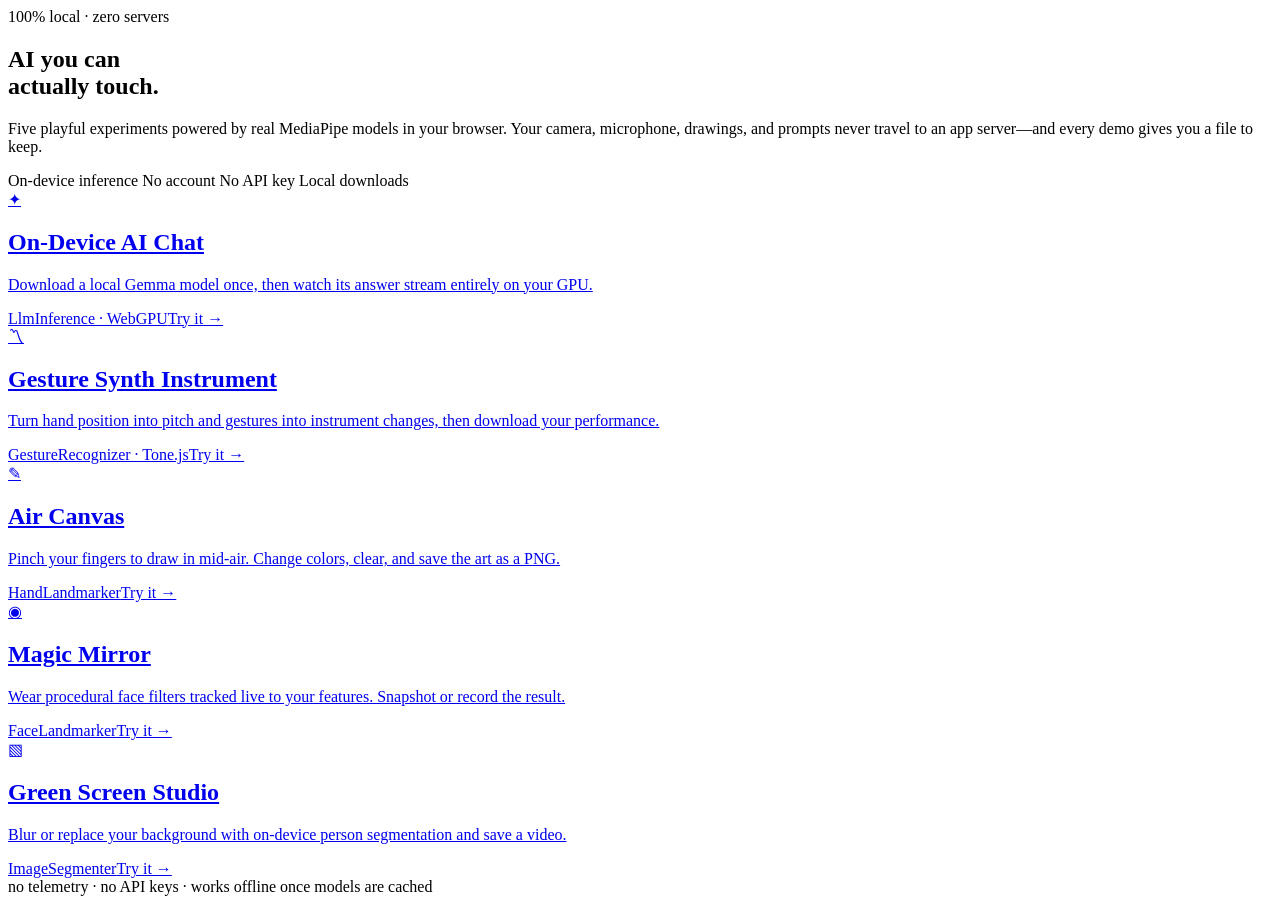
==== index.html @ b4febb2b "feat: scaffold shared MediaPipe playground infrastructure" ====
<!doctype html>
<html lang="en">
<head>
  <meta charset="UTF-8" />
  <meta name="viewport" content="width=device-width, initial-scale=1.0" />
  <meta name="description" content="Five creative MediaPipe AI demos that run entirely in your browser." />
  <title>MediaPipe Playground</title>
  <script type="module" src="/src/pages/home.js"></script>
</head>
<body>
  <main class="site-shell">
    <section class="hero">
      <div class="eyebrow"><span class="live-dot"></span>100% local · zero servers</div>
      <h1>AI you can<br />actually touch.</h1>
      <p>Five playful experiments powered by real MediaPipe models in your browser. Your camera, microphone, drawings, and prompts never travel to an app server—and every demo gives you a file to keep.</p>
      <div class="trust-row">
        <span class="badge success">On-device inference</span>
        <span class="badge">No account</span>
        <span class="badge">No API key</span>
        <span class="badge">Local downloads</span>
      </div>
    </section>

    <section class="card-grid" aria-label="Showcases">
      <a class="showcase-card" href="/chat/">
        <span class="card-icon">✦</span><h2>On-Device AI Chat</h2>
        <p>Download a local Gemma model once, then watch its answer stream entirely on your GPU.</p>
        <div class="card-foot"><span class="capability">LlmInference · WebGPU</span><span>Try it →</span></div>
      </a>
      <a class="showcase-card" href="/instrument/">
        <span class="card-icon">〽</span><h2>Gesture Synth Instrument</h2>
        <p>Turn hand position into pitch and gestures into instrument changes, then download your performance.</p>
        <div class="card-foot"><span class="capability">GestureRecognizer · Tone.js</span><span>Try it →</span></div>
      </a>
      <a class="showcase-card" href="/canvas/">
        <span class="card-icon">✎</span><h2>Air Canvas</h2>
        <p>Pinch your fingers to draw in mid-air. Change colors, clear, and save the art as a PNG.</p>
        <div class="card-foot"><span class="capability">HandLandmarker</span><span>Try it →</span></div>
      </a>
      <a class="showcase-card" href="/filters/">
        <span class="card-icon">◉</span><h2>Magic Mirror</h2>
        <p>Wear procedural face filters tracked live to your features. Snapshot or record the result.</p>
        <div class="card-foot"><span class="capability">FaceLandmarker</span><span>Try it →</span></div>
      </a>
      <a class="showcase-card" href="/greenscreen/">
        <span class="card-icon">▧</span><h2>Green Screen Studio</h2>
        <p>Blur or replace your background with on-device person segmentation and save a video.</p>
        <div class="card-foot"><span class="capability">ImageSegmenter</span><span>Try it →</span></div>
      </a>
    </section>
    <footer>no telemetry · no API keys · works offline once models are cached</footer>
  </main>
</body>
</html>
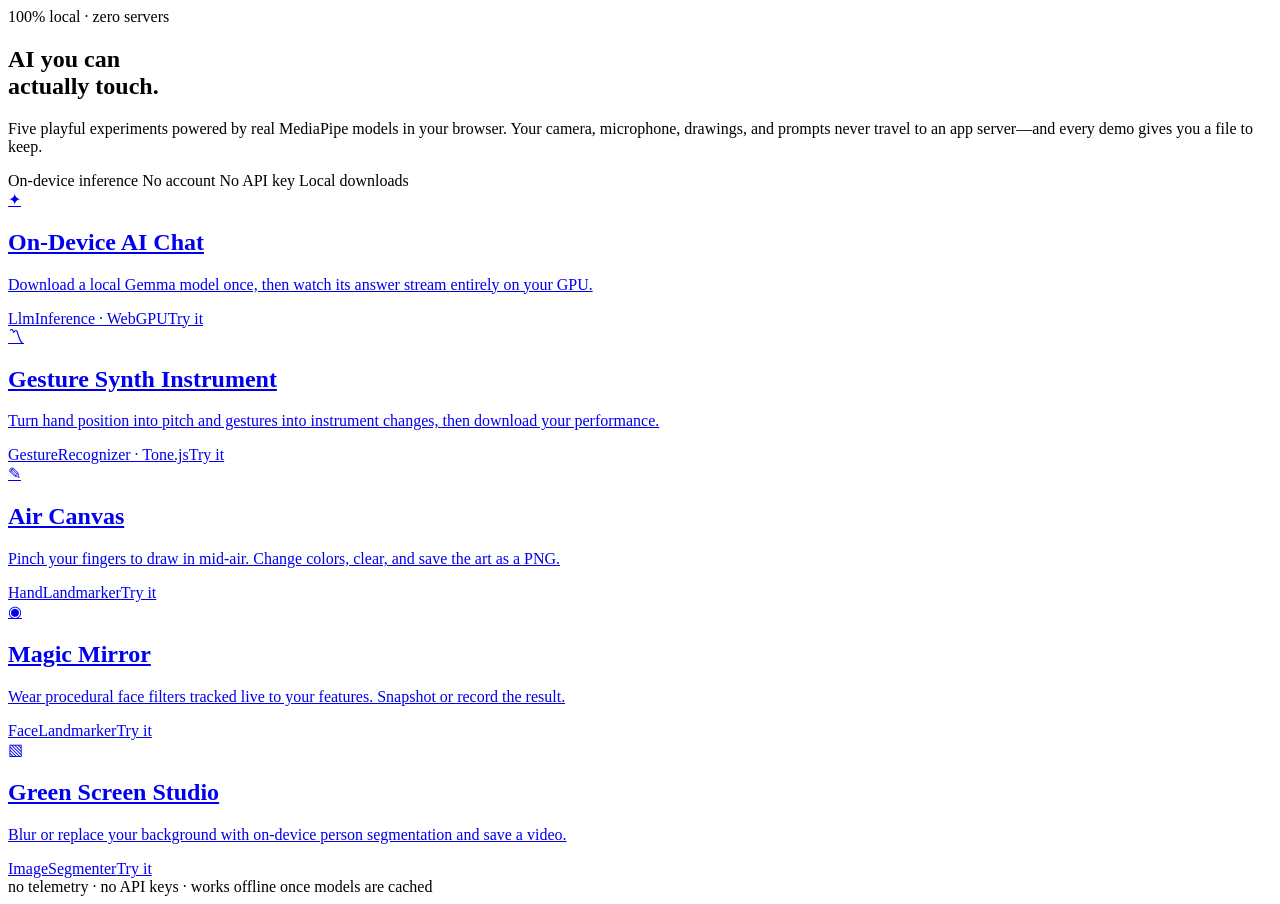
==== commit 6c5b5b6c: "feat: add expressive MediaPipe playground UI" ====
--- a/index.html
+++ b/index.html
@@ -3,6 +3,7 @@
 <head>
   <meta charset="UTF-8" />
   <meta name="viewport" content="width=device-width, initial-scale=1.0" />
+  <link rel="icon" href="/favicon.svg" type="image/svg+xml" />
   <meta name="description" content="Five creative MediaPipe AI demos that run entirely in your browser." />
   <title>MediaPipe Playground</title>
   <script type="module" src="/src/pages/home.js"></script>
@@ -23,29 +24,29 @@
 
     <section class="card-grid" aria-label="Showcases">
       <a class="showcase-card" href="/chat/">
-        <span class="card-icon">✦</span><h2>On-Device AI Chat</h2>
+        <span class="card-icon" aria-hidden="true">✦</span><h2>On-Device AI Chat</h2>
         <p>Download a local Gemma model once, then watch its answer stream entirely on your GPU.</p>
-        <div class="card-foot"><span class="capability">LlmInference · WebGPU</span><span>Try it →</span></div>
+        <div class="card-foot"><span class="capability">LlmInference · WebGPU</span><span>Try it</span></div>
       </a>
       <a class="showcase-card" href="/instrument/">
-        <span class="card-icon">〽</span><h2>Gesture Synth Instrument</h2>
+        <span class="card-icon" aria-hidden="true">〽</span><h2>Gesture Synth Instrument</h2>
         <p>Turn hand position into pitch and gestures into instrument changes, then download your performance.</p>
-        <div class="card-foot"><span class="capability">GestureRecognizer · Tone.js</span><span>Try it →</span></div>
+        <div class="card-foot"><span class="capability">GestureRecognizer · Tone.js</span><span>Try it</span></div>
       </a>
       <a class="showcase-card" href="/canvas/">
-        <span class="card-icon">✎</span><h2>Air Canvas</h2>
+        <span class="card-icon" aria-hidden="true">✎</span><h2>Air Canvas</h2>
         <p>Pinch your fingers to draw in mid-air. Change colors, clear, and save the art as a PNG.</p>
-        <div class="card-foot"><span class="capability">HandLandmarker</span><span>Try it →</span></div>
+        <div class="card-foot"><span class="capability">HandLandmarker</span><span>Try it</span></div>
       </a>
       <a class="showcase-card" href="/filters/">
-        <span class="card-icon">◉</span><h2>Magic Mirror</h2>
+        <span class="card-icon" aria-hidden="true">◉</span><h2>Magic Mirror</h2>
         <p>Wear procedural face filters tracked live to your features. Snapshot or record the result.</p>
-        <div class="card-foot"><span class="capability">FaceLandmarker</span><span>Try it →</span></div>
+        <div class="card-foot"><span class="capability">FaceLandmarker</span><span>Try it</span></div>
       </a>
       <a class="showcase-card" href="/greenscreen/">
-        <span class="card-icon">▧</span><h2>Green Screen Studio</h2>
+        <span class="card-icon" aria-hidden="true">▧</span><h2>Green Screen Studio</h2>
         <p>Blur or replace your background with on-device person segmentation and save a video.</p>
-        <div class="card-foot"><span class="capability">ImageSegmenter</span><span>Try it →</span></div>
+        <div class="card-foot"><span class="capability">ImageSegmenter</span><span>Try it</span></div>
       </a>
     </section>
     <footer>no telemetry · no API keys · works offline once models are cached</footer>
